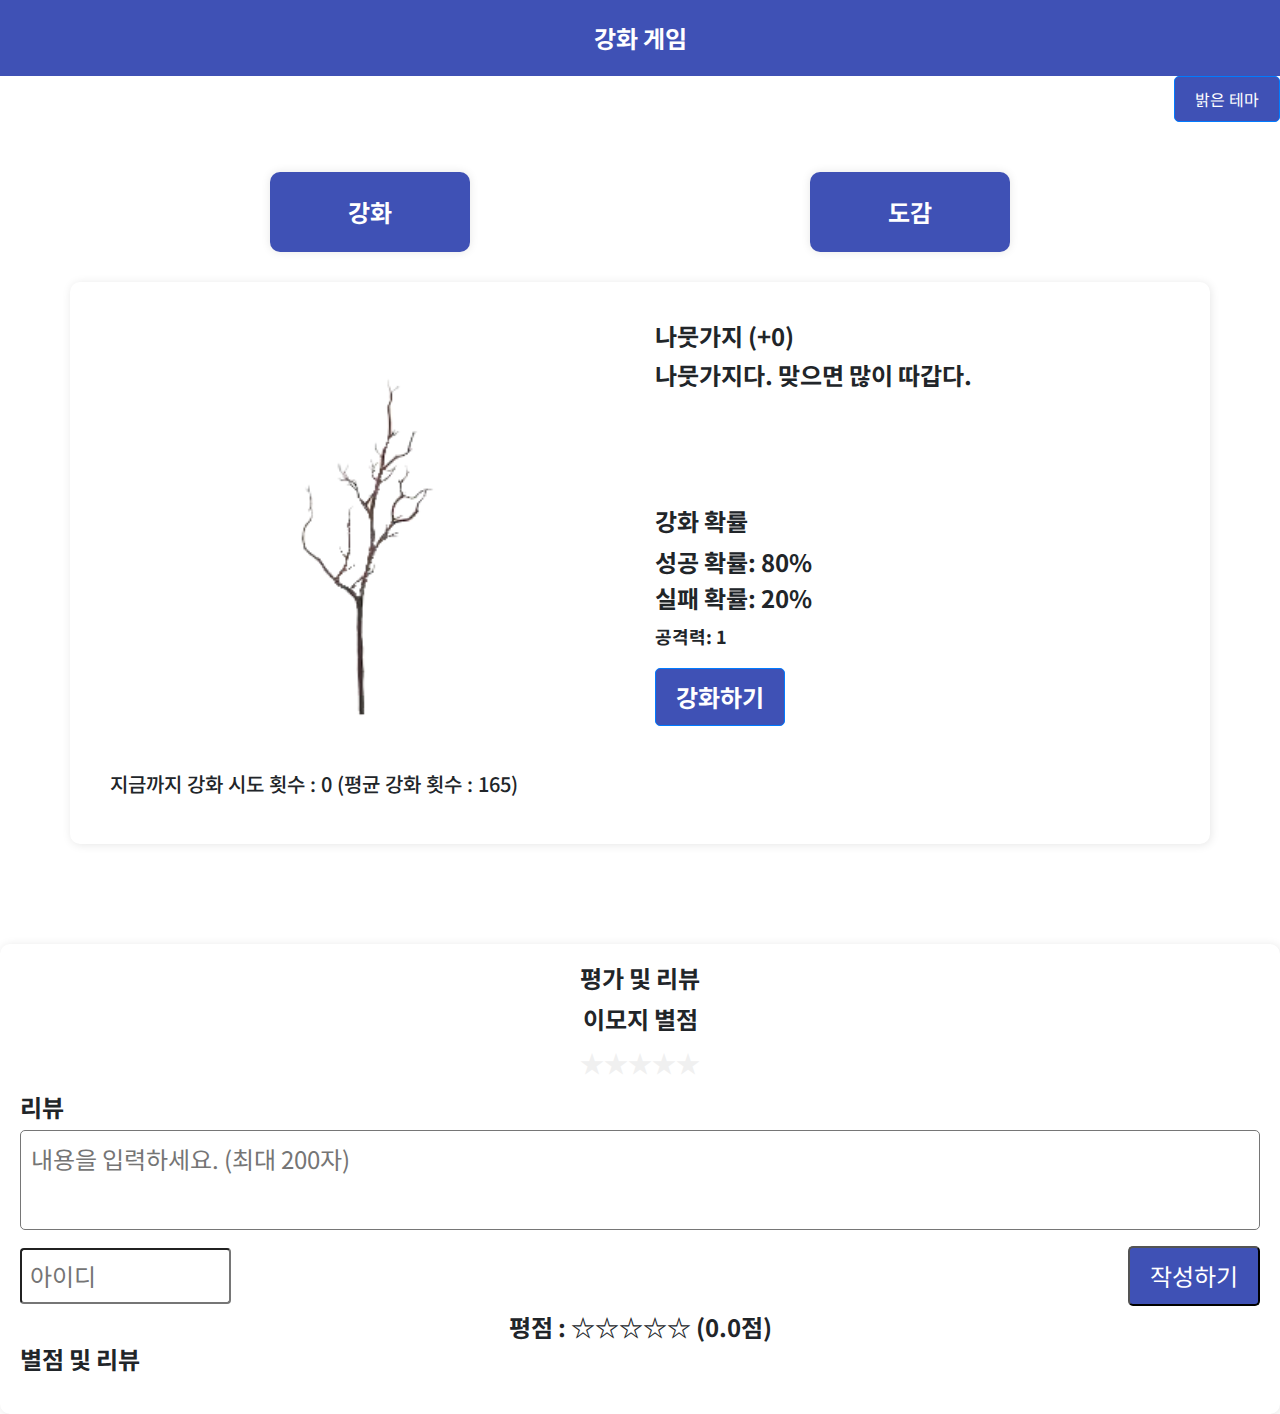
==== index.html @ 49aea317 "Reapply "머지?"" ====
<!DOCTYPE html>
<html lang="en">

<head>
    <meta charset="UTF-8">
    <meta name="viewport" content="width=device-width, initial-scale=1.0">
    <title>강화 아이템 정보</title>
    <link rel="stylesheet" href="https://stackpath.bootstrapcdn.com/bootstrap/4.5.2/css/bootstrap.min.css">
    <link rel="preconnect" href="https://fonts.googleapis.com">
    <link rel="preconnect" href="https://fonts.gstatic.com" crossorigin>
    <link
        href="https://fonts.googleapis.com/css2?family=Black+Han+Sans&family=Nanum+Gothic+Coding&family=Noto+Sans+KR:wght@100..900&display=swap"
        rel="stylesheet">
    <style>
        #clubEnhance {
            visibility: hidden;
        }

        .description-container {
            height: 150px;
            /* 원하는 높이로 설정 */
            overflow: hidden;
            /* 내용이 넘칠 경우 숨김 */
        }

        .item-container {
            height: 35px
        }
    </style>
    <link rel="stylesheet" href="style.css" id="styleSheetLink">
</head>

<body>
    <div class="header">강화 게임</div>
    <div class="button-container d-flex justify-content-between align-items-center">
        <div> <!-- 왼쪽에 공간을 만들기 위한 빈 div -->
            <!-- 여기에 내용을 추가할 수 있습니다 -->
        </div>
        <button class="btn btn-primary" type="button" onclick="toggleStyle()" id="changeStyleButton">밝은 테마</button>
        <!-- 버튼 이동 -->
    </div>
    <div class="nav">
        <a href="#" id="GG" onclick="goToEnhancePage()">강화</a>
        <a href="#" id="clubEnhance" onclick="goToClubEnhancePage()">몽둥이 강화</a> <!-- 새로운 버튼 추가 -->
        <a href="#" id="DD" onclick="goToDexPage()">도감</a>
    </div>
    <div class="container" id="container" style="display: block;">
        <div class="row">
            <div class="col-md-6">
                <img src="sword.png" alt="강화 아이템" class="item-image" id="itemImage">
            </div>
            <div class="col-md-6">
                <div class="item-container">
                    <h1 class="item-title" id="itemName">나뭇가지<span id="enhanceLevel">&nbsp;(+0)</span></h1>
                </div>
                <div class="description-container">
                    <p class="item-description">
                        나뭇가지다. 맞으면 많이 따갑다.
                    </p>
                </div>
                <h2 id="enchanceRate">강화 확률</h2>
                <p>
                    <span id="successRate">성공 확률: 80%</span><br>
                    <span id="failureRate">실패 확률: 20%</span><br>
                    <span id="attackPower">공격력: 1</span>
                </p>

                <button class="btn btn-primary" type="button" onclick="enhance()" id="enhanceButton">강화하기</button>
                <span id="successCount" class="enhancement-count"></span>


            </div>
        </div>
        <div class="attempts-container">
            <h5>지금까지 강화 시도 횟수 : <span id="attemptsCount">0</span><span>&nbsp;(평균 강화 횟수 : 165)</span></h5>
        </div>
    </div>
    <div id="clubEnhancePage" class="container" style="display: none;">
        <div class="row">
            <div class="col-md-6">
                <img src="club.png" alt="몽둥이 강화 아이템" class="item-image" id="clubItemImage">
            </div>
            <div class="col-md-6">
                <h1 class="item-title" id="clubItemName">몽둥이<span id="clubEnhanceLevel">&nbsp;(+0)</span></h1>
                <p class="item-description" id="item-description">
                    야구방망이로 쓰다가 부러질 것 같다, 하지만 강화 단계가 올라가면 혹시 모른다.
                </p>
                <h2 id="clubEnchanceRate">강화 확률</h2>
                <p>
                    <span id="clubSuccessRate">성공 확률: 90%</span><br>
                    <span id="clubFailureRate">실패 확률: 10%</span><br>
                    <span id="clubAttackPower">공격력: 1</span> <!-- 새로운 공격력 표시 -->
                </p>
                <button class="btn btn-primary" type="button" onclick="clubEnhance()"
                    id="clubEnhanceButton">강화하기</button>
                <button class="btn btn-secondary" type="button" onclick="resetClubEnhance()" id="resetClubEnhanceButton"
                    style="display:none;">재시도</button>
                <span id="clubSuccessCount" class="enhancement-count"></span>
            </div>
        </div>
        <div>
            <h5>최고 기록 : <span id="clubBestRecord">0</span><span>강</span></h5>
        </div>
    </div>

    <div id="dexPageId" class="container">
        <h1>도감 페이지</h1>
        <div class="dex-container">
            <div class="dex-item active" id="dexItem1" onclick="showDexDetails('item1')">
                <img src="sword.png" alt="나뭇가지">
                <h3>나뭇가지</h3>
            </div>
            <div class="dex-item" id="dexItem2" onclick="showDexDetails('item2')">
                <img src="gun.jpg" alt="몽둥이">
                <h3>몽둥이</h3>
            </div>
            <div class="dex-item" id="dexItem3" onclick="showDexDetails('item3')">
                <img src="rocket.png" alt="목검">
                <h3>목검</h3>
            </div>
            <div class="dex-item" id="dexItem4" onclick="showDexDetails('item4')">
                <img src="nuclear.png" alt="검">
                <h3>검</h3>
            </div>
        </div>
        <div id="item1" class="dex-details">
            <h2>나뭇가지</h2>
            <p>나뭇가지다. 맞으면 많이 따갑다.</p>
        </div>
        <div id="item2" class="dex-details">
            <h2>각목</h2>
            <p>강린이 때리기에 너무 적합한 도구.</p>
        </div>
        <div id="item3" class="dex-details">
            <h2>목검</h2>
            <p>검도 해 본 사람은 한 번쯤 휘둘러 본 목검. 잘못 맞으면 죽을 수도 있을 것 같다.</p>
        </div>
        <div id="item4" class="dex-details">
            <h2>검</h2>
            <p>일제시대때 독립운동가들의 머리를 잘랐던 검. 한없이 날카롭다.</p>
        </div>
    </div>

    <div class="footer">
        <h3 align="center">평가 및 리뷰</h3>
        <form name="myform" id="myform" method="post" action="./save">
            <fieldset>
                <legend>이모지 별점</legend>
                <input type="radio" name="rating" value="5" id="rate1"><label for="rate1">★</label>
                <input type="radio" name="rating" value="4" id="rate2"><label for="rate2">★</label>
                <input type="radio" name="rating" value="3" id="rate3"><label for="rate3">★</label>
                <input type="radio" name="rating" value="2" id="rate4"><label for="rate4">★</label>
                <input type="radio" name="rating" value="1" id="rate5"><label for="rate5">★</label>
            </fieldset>
            <!-- 코멘트 입력 폼 -->
            <table class="rating-form-table">
                <tr>
                    <td colspan="2" align="left">
                        리뷰
                        <span id="comment-count"></span>
                    </td>
                </tr>
                <tr>
                    <td colspan="2">
                        <textarea id="comment" placeholder="내용을 입력하세요. (최대 200자)"></textarea>
                    </td>
                </tr>
                <tr>
                    <td align="left">
                        <input type="text" name="name" placeholder="아이디" id="username">
                    </td>
                    <td align="right">
                        <button type="button" onclick="saveRatingAndComment()">작성하기</button>
                    </td>
                </tr>
            </table>
        </form>
        <!-- 별점과 코멘트를 표시할 영역 -->
        <div id="rating-comments">
            <div id="average-rating">평점 : ☆☆☆☆☆ (0.0점)</div>
            <h3>별점 및 리뷰</h3>
            <ul id="comments-list"></ul>
        </div>
    </div>
    <script src="star.js"></script>
    <script src="theme.js"></script>
    <script>
        // 도감 페이지로 이동하는 함수
        function goToDexPage() {
            hideCurrentPage(); // 현재 페이지 숨기기
            hideClubEnhancePage(); // 클럽 강화 페이지 숨기기
            showDexPage(); // 도감 페이지 보이기
        }

        // 강화 페이지로 이동하는 함수
        function goToEnhancePage() {
            hideDexPage(); // 도감 페이지 숨기기
            hideClubEnhancePage(); // 클럽 강화 페이지 숨기기
            showCurrentPage(); // 현재 페이지 보이기
        }

        // 클럽 강화 페이지로 이동하는 함수
        function goToClubEnhancePage() {
            document.getElementById('GG').classList.remove('active'); // GG 버튼 비활성화
            document.getElementById('DD').classList.remove('active'); // DD 버튼 비활성화
            document.getElementById('clubEnhance').classList.add('active'); // 클럽 강화 버튼 활성화
            hideCurrentPage(); // 현재 페이지 숨기기
            hideDexPage(); // 도감 페이지 숨기기
            showClubEnhancePage(); // 클럽 강화 페이지 보이기
        }

        // 현재 페이지 숨기는 함수
        function hideCurrentPage() {
            var currentPage = document.getElementById('container'); // 현재 페이지 요소 가져오기
            currentPage.style.display = 'none'; // 현재 페이지 숨기기
        }

        // 도감 페이지 보이기 함수
        function showDexPage() {
            var dexPage = document.getElementById('dexPageId'); // 도감 페이지 요소 가져오기
            dexPage.style.display = 'block'; // 도감 페이지 보이기
        }

        // 도감 페이지 숨기기 함수
        function hideDexPage() {
            var dexPage = document.getElementById('dexPageId'); // 도감 페이지 요소 가져오기
            dexPage.style.display = 'none'; // 도감 페이지 숨기기
        }

        // 현재 페이지 보이기 함수
        function showCurrentPage() {
            var currentPage = document.getElementById('container'); // 현재 페이지 요소 가져오기
            currentPage.style.display = 'block'; // 현재 페이지 보이기
        }

        // 클럽 강화 페이지 숨기기 함수
        function hideClubEnhancePage() {
            var clubEnhancePage = document.getElementById('clubEnhancePage'); // 클럽 강화 페이지 요소 가져오기
            clubEnhancePage.style.display = 'none'; // 클럽 강화 페이지 숨기기
        }

        // 클럽 강화 페이지 보이기 함수
        function showClubEnhancePage() {
            var clubEnhancePage = document.getElementById('clubEnhancePage'); // 클럽 강화 페이지 요소 가져오기
            clubEnhancePage.style.display = 'block'; // 클럽 강화 페이지 보이기
        }

        // DOMContentLoaded 이벤트가 발생했을 때 실행될 코드
        document.addEventListener("DOMContentLoaded", function () {
            hideClubEnhancePage(); // 클럽 강화 페이지 숨기기
            showCurrentPage(); // 현재 페이지 보이기

            // 도감 페이지의 모든 상세 설명 숨기기
            var details = document.getElementsByClassName('dex-details'); // 모든 상세 설명 요소 가져오기
            for (var i = 0; i < details.length; i++) { // 각 상세 설명 요소에 대해 반복
                details[i].style.display = 'none'; // 상세 설명 숨기기
            }
        });

        // 도감 항목의 상세 정보 보이기 함수
        function showDexDetails(itemId) {
            var details = document.getElementsByClassName('dex-details'); // 모든 상세 정보 요소 가져오기
            for (var i = 0; i < details.length; i++) { // 각 상세 정보 요소에 대해 반복
                details[i].style.display = 'none'; // 상세 정보 숨기기
            }
            var itemDetails = document.getElementById(itemId); // 클릭한 항목의 상세 정보 요소 가져오기
            if (itemDetails) { // 상세 정보 요소가 존재하면
                itemDetails.style.display = 'block'; // 상세 정보 보이기
            }
        }

        // 도감 항목을 활성화하는 함수
        function enableDexItem(itemId) {
            var dexItem = document.getElementById(itemId); // 도감 항목 요소 가져오기
            dexItem.classList.add('active'); // 도감 항목 활성화
        }


        var successCount = 0;
        var successRate = 0.8; // 초기 성공 확률
        var failureRate = 0.2; // 초기 실패 확률
        var enhanceLevel = 0; // 강화 레벨 변수 추가
        var attemptsCount = 0; // 강화 시도 횟수 변수 추가

        function enhance() {
            var random = Math.random(); // 0과 1 사이의 랜덤한 숫자 생성
            var successCountElement = document.getElementById("successCount");
            var successRateElement = document.getElementById("successRate");
            var failureRateElement = document.getElementById("failureRate");
            var enhanceButton = document.getElementById("enhanceButton");
            var enchanceRateElement = document.getElementById("enchanceRate")
            var enhanceLevelElement = document.getElementById("enhanceLevel"); // 강화 레벨 표시 요소 추가
            var attemptsCountElement = document.getElementById("attemptsCount"); // 강화 시도 횟수 표시 요소 추가
            var itemDescriptionElement = document.querySelector(".item-description"); // 아이템 설명 요소
            var attackPowerElement = document.getElementById("attackPower"); // 공격력 표시 요소

            var baseAttackPower;
            var attackIncrement;

            attemptsCount++; // 강화 시도 횟수 증가
            attemptsCountElement.textContent = attemptsCount; // 강화 시도 횟수 표시 업데이트
            if (document.getElementById("itemImage").src.includes("sword.pn")) {
                baseAttackPower = 1;
                attackIncrement = 1;
            } else if (document.getElementById("itemImage").src.includes("gun.pn")) {
                baseAttackPower = 30;
                attackIncrement = 2;
            } else if (document.getElementById("itemImage").src.includes("rocket.pn")) {
                baseAttackPower = 80;
                attackIncrement = 5;
            } else if (document.getElementById("itemImage").src.includes("nuclear.pn")) {
                baseAttackPower = 200;
                attackIncrement = 10;
            }
            if (successCount < 5) {
                if (random < successRate) {
                    // 성공할 때
                    successCount++;
                    enhanceLevel++; // 강화 레벨 증가
                    successCountElement.innerHTML = "<span class='success-text'>&nbsp;성공</span>";
                    enhanceLevelElement.textContent = " (+" + enhanceLevel + ")"; // 강화 레벨 표시 업데이트
                    attackPowerElement.textContent = "공격력: " + (baseAttackPower + enhanceLevel * attackIncrement) + " (+" + (enhanceLevel * attackIncrement) + ")";
                } else {
                    // 실패할 때
                    successCount = 0; // 숫자 초기화
                    enhanceLevel = 0; // 강화 레벨 초기화
                    successCountElement.innerHTML = "<span class='failure-text'>&nbsp;실패</span>";
                    enhanceLevelElement.textContent = " (+" + enhanceLevel + ")"; // 강화 레벨 표시 업데이트
                    attackPowerElement.textContent = "공격력: " + baseAttackPower + " (+" + (enhanceLevel * attackIncrement) + ")";
                }
            } else {
                if (document.getElementById("itemImage").src.includes("sword.png")) { // 나뭇가지가 +5로 강화됐을 때 각목으로 바뀌어서 강화 단계를 다시 초기화
                    document.getElementById("itemImage").src = "gun.png";
                    document.getElementById("itemName").innerHTML = "각목 <span id='enhanceLevel'>(+0)</span>";
                    successRate = 0.7; // 성공 확률 변경
                    failureRate = 0.3; // 실패 확률 변경
                    successRateElement.textContent = "성공 확률: 70%";
                    failureRateElement.textContent = "실패 확률: 30%";
                    successCountElement.innerHTML = "<span class='success-text'>&nbsp;업그레이드 성공!</span>";
                    enhanceLevel = 0; // 강화 레벨 초기화
                    enableDexItem('dexItem2'); // 총 아이템 활성화
                    itemDescriptionElement.textContent = "강린이 때리기에 너무 적합한 도구."; // 아이템 설명 업데이트
                    attackPowerElement.textContent = "공격력: 30 (+" + (enhanceLevel * attackIncrement) + ")"; // 공격력 초기화
                } else if (document.getElementById("itemImage").src.includes("gun.png")) {
                    // 각목이 +5로 강화됐을 때 목검으로 바뀌어서 강화 단계를 다시 초기화
                    document.getElementById("itemImage").src = "rocket.png";
                    document.getElementById("itemName").innerHTML = "목검 <span id='enhanceLevel'>(+0)</span>";
                    successRate = 0.6; // 성공 확률 변경
                    failureRate = 0.4; // 실패 확률 변경
                    successRateElement.textContent = "성공 확률: 60%";
                    failureRateElement.textContent = "실패 확률: 40%";
                    successCountElement.innerHTML = "<span class='success-text'>&nbsp;업그레이드 성공!</span>";
                    enhanceLevel = 0; // 강화 레벨 초기화
                    enableDexItem('dexItem3'); // 로켓 아이템 활성화
                    itemDescriptionElement.textContent = "검도 해 본 사람은 한 번쯤 휘둘러 본 목검. 잘못 맞으면 죽을 수도 있을 것 같다."; // 아이템 설명 업데이트
                    attackPowerElement.textContent = "공격력: 80 (+" + (enhanceLevel * attackIncrement) + ")"; // 공격력 초기화
                } else if (document.getElementById("itemImage").src.includes("rocket.png")) { // 목검이 +5로 강화됐을 때 검으로 바뀌어서 강화 단계를 다시 초기화
                    document.getElementById("itemImage").src = "nuclear.png";
                    document.getElementById("itemName").innerHTML = "검 <span id='enhanceLevel'>(+0)</span>";
                    successRate = 0.5; // 성공 확률 변경
                    failureRate = 0.5; // 실패 확률 변경
                    successRateElement.textContent = "성공 확률: 50%";
                    failureRateElement.textContent = "실패 확률: 50%";
                    successCountElement.innerHTML = "<span class='success-text'>&nbsp;업그레이드 성공!</span>";
                    enhanceLevel = 0; // 강화 레벨 초기화
                    enableDexItem('dexItem4'); // 핵 아이템 활성화
                    itemDescriptionElement.textContent = "일제시대때 독립운동가들의 머리를 잘랐던 검. 한없이 날카롭다."; // 아이템 설명 업데이트
                    attackPowerElement.textContent = "공격력: 200 (+" + (enhanceLevel * attackIncrement) + ")"; // 공격력 초기화
                } else if (document.getElementById("itemImage").src.includes("nuclear.png")) { // 핵=검이 +5로 강화됐을 때 강화하기 버튼 비활성화 및 텍스트 변경
                    document.getElementById("itemImage").src = "balloon.png";
                    document.getElementById("itemName").innerHTML = "";
                    enhanceButton.disabled = true;
                    successCountElement.innerHTML = "<span class='success-text'>&nbsp;축하합니다!</span>";
                    enhanceLevel = 0; // 강화 레벨 초기화
                    itemDescriptionElement.textContent = "'딸깍딸깍', 고생하셨습니다. 운이좋아 금방 끝나셨다면 몽둥이 강화를 해 보시는 건 어떨까요? 운의 한계를 시험 해보세요."; // 아이템 설명 업데이트
                    document.getElementById('clubEnhance').style.visibility = 'visible'; // 몽둥이 강화 버튼 표시
                    // 이 부분을 주석 처리하여 텍스트가 사라지지 않도록 합니다.
                    // successRateElement.textContent = " ";
                    // failureRateElement.textContent = " ";
                    // enchanceRateElement.textContent = " ";
                }
                successCount = 0; // 숫자 초기화
            }
        }
        // 몽둥이 강화 기능
        var clubSuccessCount = 0;
        var clubSuccessRate = 0.9; // 초기 성공 확률
        var clubFailureRate = 0.1; // 초기 실패 확률
        var clubEnhanceLevel = 0; // 강화 레벨 변수 추가
        var clubBestRecord = localStorage.getItem('clubBestRecord') || 0; // 로컬 스토리지에서 최고 기록을 가져옴

        document.getElementById('clubBestRecord').textContent = clubBestRecord;

        function getClubSuccessRate(level) {
            if (level < 4) return 0.9;
            if (level < 9) return 0.85;
            if (level < 14) return 0.8;
            if (level < 19) return 0.75;
            if (level < 24) return 0.7;
            if (level < 29) return 0.65;
            if (level < 34) return 0.6;
            if (level < 39) return 0.55;
            if (level < 44) return 0.5;
            if (level < 49) return 0.45;
            if (level < 54) return 0.4;
            if (level < 59) return 0.4;
            if (level < 64) return 0.35;
            if (level < 69) return 0.3;
            if (level < 74) return 0.25;
            if (level < 79) return 0.2;
            if (level < 84) return 0.15;
            if (level < 89) return 0.1;
            if (level < 94) return 0.05;
            return 0.03;
        }

        function clubEnhance() {
            var random = Math.random(); // 0과 1 사이의 랜덤한 숫자 생성
            var clubSuccessCountElement = document.getElementById("clubSuccessCount");
            var clubSuccessRateElement = document.getElementById("clubSuccessRate");
            var clubFailureRateElement = document.getElementById("clubFailureRate");
            var clubEnhanceButton = document.getElementById("clubEnhanceButton");
            var clubEnhanceLevelElement = document.getElementById("clubEnhanceLevel"); // 강화 레벨 표시 요소 추가
            var resetClubEnhanceButton = document.getElementById("resetClubEnhanceButton"); // 재시도 버튼
            var clubAttackPowerElement = document.getElementById("clubAttackPower"); // 공격력 표시 요소 추가

            clubSuccessRate = getClubSuccessRate(clubEnhanceLevel);
            clubFailureRate = 1 - clubSuccessRate;

            if (random < clubSuccessRate) {
                // 성공할 때
                clubSuccessCount++;
                clubEnhanceLevel++; // 강화 레벨 증가
                clubSuccessCountElement.innerHTML = "<span class='success-text'>&nbsp;성공</span>";
                clubEnhanceLevelElement.textContent = " (+" + clubEnhanceLevel + ")"; // 강화 레벨 표시 업데이트
                clubAttackPowerElement.textContent = "공격력: " + Math.pow(2, clubEnhanceLevel)
                clubSuccessRateElement.textContent = "성공 확률: " + (clubSuccessRate * 100).toFixed(0) + "%";
                clubFailureRateElement.textContent = "실패 확률: " + (clubFailureRate * 100).toFixed(0) + "%";

                // 최고 기록 갱신
                if (clubEnhanceLevel > clubBestRecord) {
                    clubBestRecord = clubEnhanceLevel;
                    localStorage.setItem('clubBestRecord', clubBestRecord); // 로컬 스토리지에 저장
                    document.getElementById('clubBestRecord').textContent = clubBestRecord;
                }
            } else {
                // 실패할 때
                clubSuccessCountElement.innerHTML = "<span class='failure-text'>&nbsp;실패</span>";
                clubEnhanceButton.disabled = true; // 강화하기 버튼 비활성화
                resetClubEnhanceButton.style.display = 'inline-block'; // 재시도 버튼 표시
            }
        }

        function resetClubEnhance() {
            var clubEnhanceButton = document.getElementById("clubEnhanceButton");
            var resetClubEnhanceButton = document.getElementById("resetClubEnhanceButton");
            var clubEnhanceLevelElement = document.getElementById("clubEnhanceLevel");
            var clubSuccessRateElement = document.getElementById("clubSuccessRate");
            var clubFailureRateElement = document.getElementById("clubFailureRate");

            clubEnhanceLevel = 0; // 강화 레벨 초기화
            clubEnhanceLevelElement.textContent = " (+" + clubEnhanceLevel + ")"; // 강화 레벨 표시 업데이트
            clubSuccessRate = getClubSuccessRate(clubEnhanceLevel); // 초기 성공 확률 설정
            clubFailureRate = 1 - clubSuccessRate; // 초기 실패 확률 설정
            clubSuccessRateElement.textContent = "성공 확률: " + (clubSuccessRate * 100).toFixed(0) + "%";
            clubFailureRateElement.textContent = "실패 확률: " + (clubFailureRate * 100).toFixed(0) + "%";

            clubEnhanceButton.disabled = false; // 강화하기 버튼 활성화
            resetClubEnhanceButton.style.display = 'none'; // 재시도 버튼 숨기기
        }


    </script>
</body>

</html>
---- style.css ----
* {
    margin: 0;
    padding: 0;
}

/* 기본 스타일 */
body {
    font-family: "Noto Sans KR", sans-serif;
    font-size: x-large;
    font-weight: bold;
    background-image: url('./mainImg.jpg');
    background-size: 2000px 1500px;
    background-repeat: no-repeat;
    background-position: top;
    background-color: white;
}




/* 공통 텍스트 스타일 */
.header,
.item-title,
#enchanceRate,
#enhanceButton,
#clubEnchanceRate,
#clubEnhanceButton,
#resetClubEnhanceButton, .footer h3 {
    font-family: "Noto Sans KR", sans-serif;
    font-size: x-large;
    font-weight: bold;
}

/* 공통 버튼 스타일 */
button,
.btn-primary,
.btn-secondary,
.rating-form-table button[type="button"],
.delete-comment {
    padding: 10px 20px;
    background-color: #3f51b5 !important;
    color: white;
    cursor: pointer;
    border-radius: 5px;
    transition: none;
}

button:hover,
.btn-primary:hover,
.btn-secondary:hover,
.rating-form-table button[type="button"]:hover,
.delete-comment:hover {
    background-color: rgb(22, 22, 97);
}

.delete-comment:active {
    transform: scale(1);
}


/* 공통 컨테이너 스타일 */
.container,
#dexPageId,
.footer,
.dex-details {
    background-color: #ffffff;
    border-radius: 10px;
    box-shadow: 1px 1px 10px rgba(0, 0, 0, 0.1);
    padding: 40px;
    margin-top: 100px;
}

/* 헤더 스타일 */
.header {
    background-color: #3f51b5;
    color: white;
    padding: 20px;
    text-align: center;
}

/* 네비게이션 스타일 */
.nav {
    display: flex;
    justify-content: center;
    margin-top: 20px;
}

.nav a {
    padding: 10px 20px;
    background-color: #3f51b5;
    color: white;
    text-decoration: none;
    border-radius: 5px;
    margin: 0 10px;
}

.nav a:hover {
    background-color: rgb(22, 22, 97);
    color: white;

}

.nav a:active,
.nav a.active {
    background-color: rgb(22, 22, 97);
    color: white;
}


/* 버튼 스타일 (GG, DD, clubEnhance) */
#GG,
#DD,
#clubEnhance {
    width: 200px;
    height: 80px;
    text-align: center;
    border-radius: 10px;
    box-shadow: 0 0 10px rgba(0, 0, 0, 0.1);
    text-decoration: none;
    line-height: 60px;
    font-size: x-large;
    font-weight: bold;
}

#GG {
    margin: 30px 30px -70px 10px;
}

#DD {
    margin: 30px 10px -70px 30px;
}

#clubEnhance {
    margin: 30px 40px -70px 40px;
}

/* 아이템 이미지 컨테이너 스타일 */
.item-image-container {
    position: relative;
    width: 35%; /* 너비를 약간 더 넓힘 */
    padding-top: 35%; /* 비율을 유지하면서 높이도 조정 */
    overflow: hidden;
    border-radius: 10px;
    background-color: rgb(249, 249, 249);
    margin: 0 auto;
    max-height: calc(100vh - 80px);
}

.item-image {
    width: 350px; /* 너비를 더 넓힘 */
    height: 450px; /* 높이를 더 넓힘 */
    object-fit: contain;
    margin: 0 auto;
    display: block;
}

/* 텍스트 스타일 */
#attackPower{
    font-size: large;
}

#successRate{
    font-size: 24px;
}
#failureRate{
    font-size: 24px;
}

#clubAttackPower{
    font-size: large
}
#clubSuccessRate{
    font-size: 24px;
}
#clubFailureRate {
    font-size: 24px;
}

.pp {
    flex-direction: column;
    margin-left: 430px;
}

.success-text,
.failure-text {
    color: #3f51b5;
}

/* 별점 스타일 */
#myform fieldset {
    display: flex;
    justify-content: center;
    direction: rtl;
    border: 0;
    text-align: center;
}

#myform fieldset legend {
    text-align: center;
}

#myform input[type=radio] {
    display: none;
}

#myform label {
    font-size: 1em;
    color: transparent;
    text-shadow: 0 0 0 #f0f0f0;
}

#myform label:hover,
#myform label:hover~label,
#myform input[type=radio]:checked~label {
    text-shadow: 0 0 0#3f51b5;
}

/* 별표 스타일링 */
.star {
    color:  #3f51b5; /* 별표 색상 설정 */
}

/* 푸터 스타일 */
.footer {
    padding: 20px;
}

#average-rating {
    text-align: center;
}

/* 평가 및 리뷰 스타일 */
.rating-form-table {
    width: 100%;
}

.rating-form-table input[type="text"],
.rating-form-table textarea {
    width: 25%;
    padding: 8px;
    margin: 5px 0;
    border-radius: 4px;
    box-sizing: border-box;
}

.rating-form-table textarea {
    width: 100%;
    padding: 10px;
    border-radius: 5px;
    resize: none;
    height: 100px;
}

.rating-form-table button[type="button"] {
    padding: 10px 20px;
}

#comments-list {
    list-style: none;
    padding: 0;
    margin-top: 20px;
}

#comments-list li {
    padding: 15px;
    margin-bottom: 10px;
    border-radius: 5px;
    background-color: #fff;
    box-shadow: 0 0 10px rgba(0, 0, 0, 0.05);
}

#comments-list li span.comment-name {
    font-weight: bold;
    display: block;
    margin-bottom: 5px;
}

#comments-list li span.comment-time {
    color: #666;
    font-size: 12px;
    display: block;
    margin-bottom: 10px;
}

#comments-list li span.comment-text {
    display: block;
    margin-bottom: 10px;
}

/* 댓글 삭제 버튼 스타일 */
.delete-comment {
    padding: 5px 10px;
}

.delete-comment:hover {
    transform: scale(1.1);
}

/* 도감 페이지 스타일 */
#dexPageId {
    display: none;
}

.dex-container {
    display: flex;
    justify-content: center;
}

.dex-item {
    display: flex;
    flex-direction: column;
    align-items: center;
    padding: 10px;
    margin: 10px;
    width: 200px;
    height: 300px;
    pointer-events: none;
    opacity: 0.5;
    transition: none;
}

.dex-item img {
    width: 100%;
    height: auto;
}

.dex-item h3 {
    margin-top: auto;
    margin-bottom: auto;
}

.dex-item.active {
    pointer-events: auto;
    opacity: 1;
    cursor: pointer;
}

.dex-item.active:hover {
    background-color: #f0f0f0;
    transform: scale(1.05);
}

.dex-details {
    padding: 20px;
    border-radius: 5px;
    margin-top: 20px;
}

.dex-details img {
    max-width: 100%;
    height: auto;
}

/* 코멘트 텍스트 스타일 */
.comment-text {
    display: block;
    margin-top: 5px;
    font-size: 1em;

}

/* 이름과 시간 텍스트 스타일 */
.comment-name-time {
    display: inline;
    color: #555;
    font-size: 0.5em;
    margin-right: 10px;
}

.comment-name {
    font-weight: bold;
}

.comment-time {
    color: #999;
}
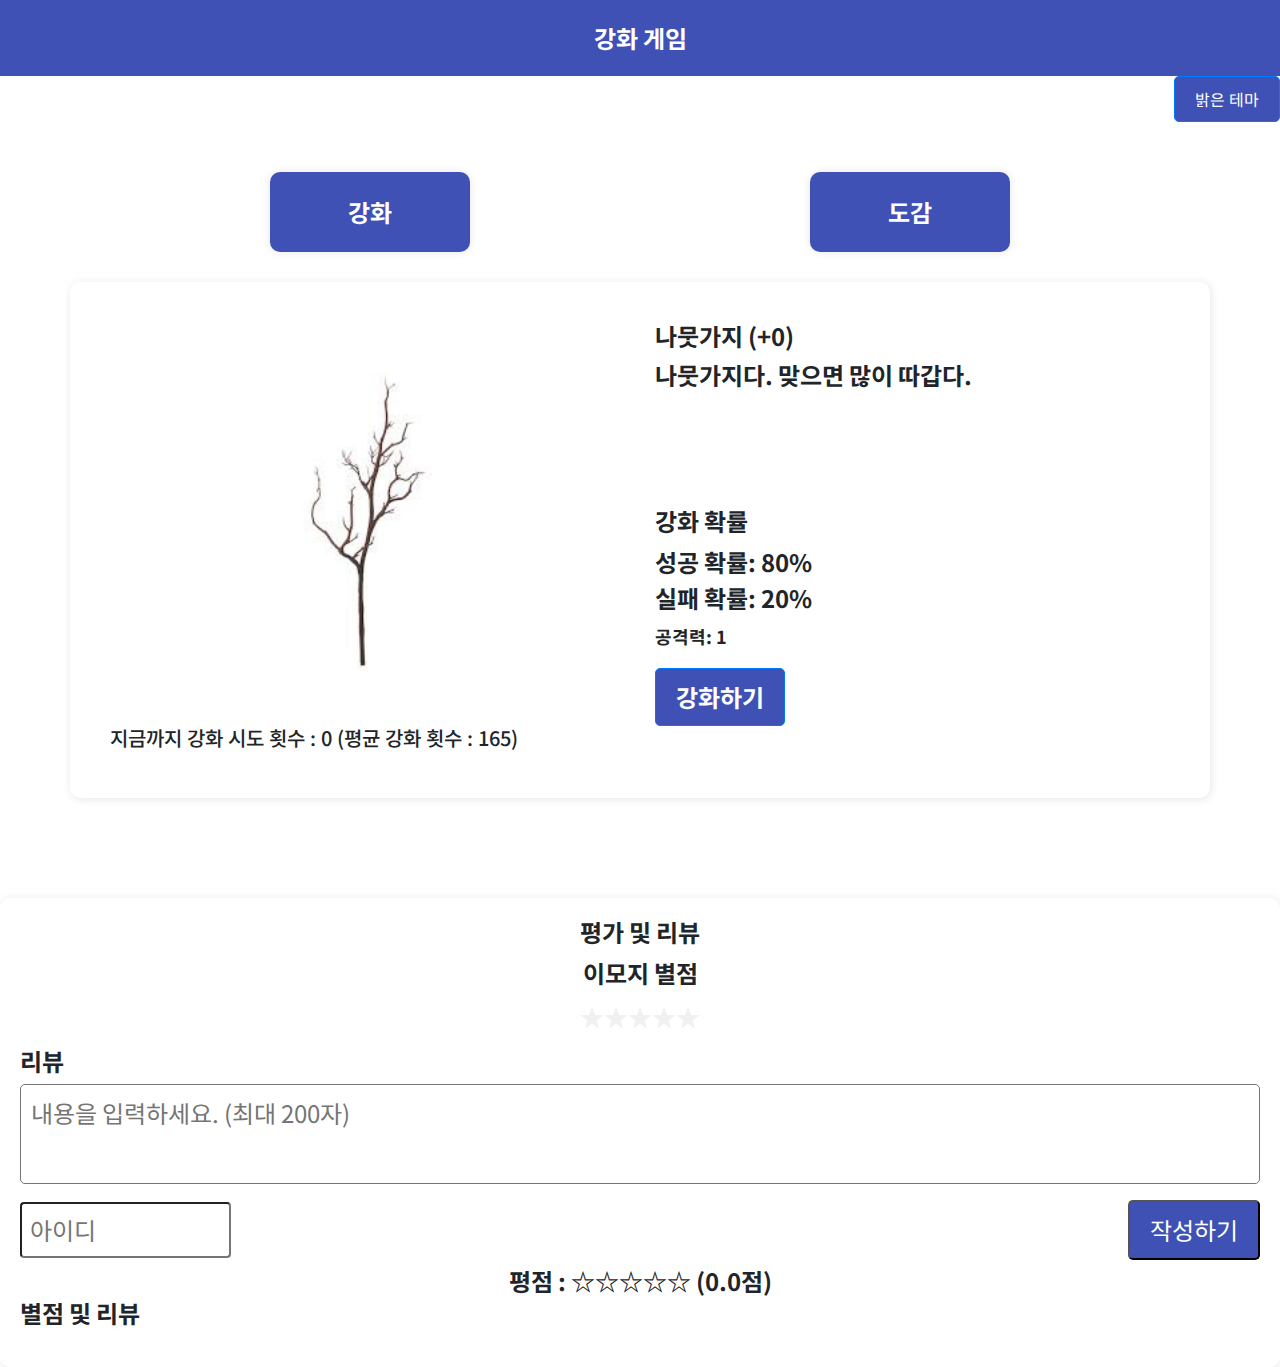
==== commit f4c9702d: "Revert "큰일"" ====
--- a/index.html
+++ b/index.html
@@ -47,7 +47,7 @@
     <div class="container" id="container" style="display: block;">
         <div class="row">
             <div class="col-md-6">
-                <img src="sword.png" alt="강화 아이템" class="item-image" id="itemImage">
+                <img src="sword.jpg" alt="강화 아이템" class="item-image" id="itemImage">
             </div>
             <div class="col-md-6">
                 <div class="item-container">
@@ -78,7 +78,7 @@
     <div id="clubEnhancePage" class="container" style="display: none;">
         <div class="row">
             <div class="col-md-6">
-                <img src="club.png" alt="몽둥이 강화 아이템" class="item-image" id="clubItemImage">
+                <img src="club.jpg" alt="몽둥이 강화 아이템" class="item-image" id="clubItemImage">
             </div>
             <div class="col-md-6">
                 <h1 class="item-title" id="clubItemName">몽둥이<span id="clubEnhanceLevel">&nbsp;(+0)</span></h1>
@@ -107,32 +107,35 @@
         <h1>도감 페이지</h1>
         <div class="dex-container">
             <div class="dex-item active" id="dexItem1" onclick="showDexDetails('item1')">
-                <img src="sword.png" alt="나뭇가지">
+                <img src="sword.jpg" alt="나뭇가지">
                 <h3>나뭇가지</h3>
             </div>
             <div class="dex-item" id="dexItem2" onclick="showDexDetails('item2')">
-                <img src="gun.jpg" alt="몽둥이">
-                <h3>몽둥이</h3>
+                <img src="gun.png" alt="몽둥이">
+                <h3>각목</h3>
             </div>
             <div class="dex-item" id="dexItem3" onclick="showDexDetails('item3')">
-                <img src="rocket.png" alt="목검">
+                <img src="rocket.jpg" alt="목검">
                 <h3>목검</h3>
             </div>
             <div class="dex-item" id="dexItem4" onclick="showDexDetails('item4')">
-                <img src="nuclear.png" alt="검">
+                <img src="nuclear.jpg" alt="검">
                 <h3>검</h3>
             </div>
         </div>
         <div id="item1" class="dex-details">
             <h2>나뭇가지</h2>
+            <img src="image1.png" alt="검">
             <p>나뭇가지다. 맞으면 많이 따갑다.</p>
         </div>
         <div id="item2" class="dex-details">
             <h2>각목</h2>
+            <img src="image2.png" alt="총">
             <p>강린이 때리기에 너무 적합한 도구.</p>
         </div>
         <div id="item3" class="dex-details">
             <h2>목검</h2>
+            <img src="image3.png" alt="로켓">
             <p>검도 해 본 사람은 한 번쯤 휘둘러 본 목검. 잘못 맞으면 죽을 수도 있을 것 같다.</p>
         </div>
         <div id="item4" class="dex-details">
@@ -299,16 +302,16 @@
 
             attemptsCount++; // 강화 시도 횟수 증가
             attemptsCountElement.textContent = attemptsCount; // 강화 시도 횟수 표시 업데이트
-            if (document.getElementById("itemImage").src.includes("sword.pn")) {
+            if (document.getElementById("itemImage").src.includes("sword.jpg")) {
                 baseAttackPower = 1;
                 attackIncrement = 1;
-            } else if (document.getElementById("itemImage").src.includes("gun.pn")) {
+            } else if (document.getElementById("itemImage").src.includes("gun.jpg")) {
                 baseAttackPower = 30;
                 attackIncrement = 2;
-            } else if (document.getElementById("itemImage").src.includes("rocket.pn")) {
+            } else if (document.getElementById("itemImage").src.includes("rocket.jpg")) {
                 baseAttackPower = 80;
                 attackIncrement = 5;
-            } else if (document.getElementById("itemImage").src.includes("nuclear.pn")) {
+            } else if (document.getElementById("itemImage").src.includes("nuclear.jpg")) {
                 baseAttackPower = 200;
                 attackIncrement = 10;
             }
@@ -329,8 +332,8 @@
                     attackPowerElement.textContent = "공격력: " + baseAttackPower + " (+" + (enhanceLevel * attackIncrement) + ")";
                 }
             } else {
-                if (document.getElementById("itemImage").src.includes("sword.png")) { // 나뭇가지가 +5로 강화됐을 때 각목으로 바뀌어서 강화 단계를 다시 초기화
-                    document.getElementById("itemImage").src = "gun.png";
+                if (document.getElementById("itemImage").src.includes("sword.jpg")) { // 나뭇가지가 +5로 강화됐을 때 각목으로 바뀌어서 강화 단계를 다시 초기화
+                    document.getElementById("itemImage").src = "gun.jpg";
                     document.getElementById("itemName").innerHTML = "각목 <span id='enhanceLevel'>(+0)</span>";
                     successRate = 0.7; // 성공 확률 변경
                     failureRate = 0.3; // 실패 확률 변경
@@ -341,9 +344,9 @@
                     enableDexItem('dexItem2'); // 총 아이템 활성화
                     itemDescriptionElement.textContent = "강린이 때리기에 너무 적합한 도구."; // 아이템 설명 업데이트
                     attackPowerElement.textContent = "공격력: 30 (+" + (enhanceLevel * attackIncrement) + ")"; // 공격력 초기화
-                } else if (document.getElementById("itemImage").src.includes("gun.png")) {
+                } else if (document.getElementById("itemImage").src.includes("gun.jpg")) {
                     // 각목이 +5로 강화됐을 때 목검으로 바뀌어서 강화 단계를 다시 초기화
-                    document.getElementById("itemImage").src = "rocket.png";
+                    document.getElementById("itemImage").src = "rocket.jpg";
                     document.getElementById("itemName").innerHTML = "목검 <span id='enhanceLevel'>(+0)</span>";
                     successRate = 0.6; // 성공 확률 변경
                     failureRate = 0.4; // 실패 확률 변경
@@ -354,8 +357,8 @@
                     enableDexItem('dexItem3'); // 로켓 아이템 활성화
                     itemDescriptionElement.textContent = "검도 해 본 사람은 한 번쯤 휘둘러 본 목검. 잘못 맞으면 죽을 수도 있을 것 같다."; // 아이템 설명 업데이트
                     attackPowerElement.textContent = "공격력: 80 (+" + (enhanceLevel * attackIncrement) + ")"; // 공격력 초기화
-                } else if (document.getElementById("itemImage").src.includes("rocket.png")) { // 목검이 +5로 강화됐을 때 검으로 바뀌어서 강화 단계를 다시 초기화
-                    document.getElementById("itemImage").src = "nuclear.png";
+                } else if (document.getElementById("itemImage").src.includes("rocket.jpg")) { // 목검이 +5로 강화됐을 때 검으로 바뀌어서 강화 단계를 다시 초기화
+                    document.getElementById("itemImage").src = "nuclear.jpg";
                     document.getElementById("itemName").innerHTML = "검 <span id='enhanceLevel'>(+0)</span>";
                     successRate = 0.5; // 성공 확률 변경
                     failureRate = 0.5; // 실패 확률 변경
@@ -366,8 +369,8 @@
                     enableDexItem('dexItem4'); // 핵 아이템 활성화
                     itemDescriptionElement.textContent = "일제시대때 독립운동가들의 머리를 잘랐던 검. 한없이 날카롭다."; // 아이템 설명 업데이트
                     attackPowerElement.textContent = "공격력: 200 (+" + (enhanceLevel * attackIncrement) + ")"; // 공격력 초기화
-                } else if (document.getElementById("itemImage").src.includes("nuclear.png")) { // 핵=검이 +5로 강화됐을 때 강화하기 버튼 비활성화 및 텍스트 변경
-                    document.getElementById("itemImage").src = "balloon.png";
+                } else if (document.getElementById("itemImage").src.includes("nuclear.jpg")) { // 핵=검이 +5로 강화됐을 때 강화하기 버튼 비활성화 및 텍스트 변경
+                    document.getElementById("itemImage").src = "balloon.jpg";
                     document.getElementById("itemName").innerHTML = "";
                     enhanceButton.disabled = true;
                     successCountElement.innerHTML = "<span class='success-text'>&nbsp;축하합니다!</span>";
--- a/style.css
+++ b/style.css
@@ -137,8 +137,8 @@
 /* 아이템 이미지 컨테이너 스타일 */
 .item-image-container {
     position: relative;
-    width: 35%; /* 너비를 약간 더 넓힘 */
-    padding-top: 35%; /* 비율을 유지하면서 높이도 조정 */
+    width: 30%;
+    padding-top: 30%;
     overflow: hidden;
     border-radius: 10px;
     background-color: rgb(249, 249, 249);
@@ -147,8 +147,8 @@
 }
 
 .item-image {
-    width: 350px; /* 너비를 더 넓힘 */
-    height: 450px; /* 높이를 더 넓힘 */
+    width: 300px;
+    height: 400px;
     object-fit: contain;
     margin: 0 auto;
     display: block;
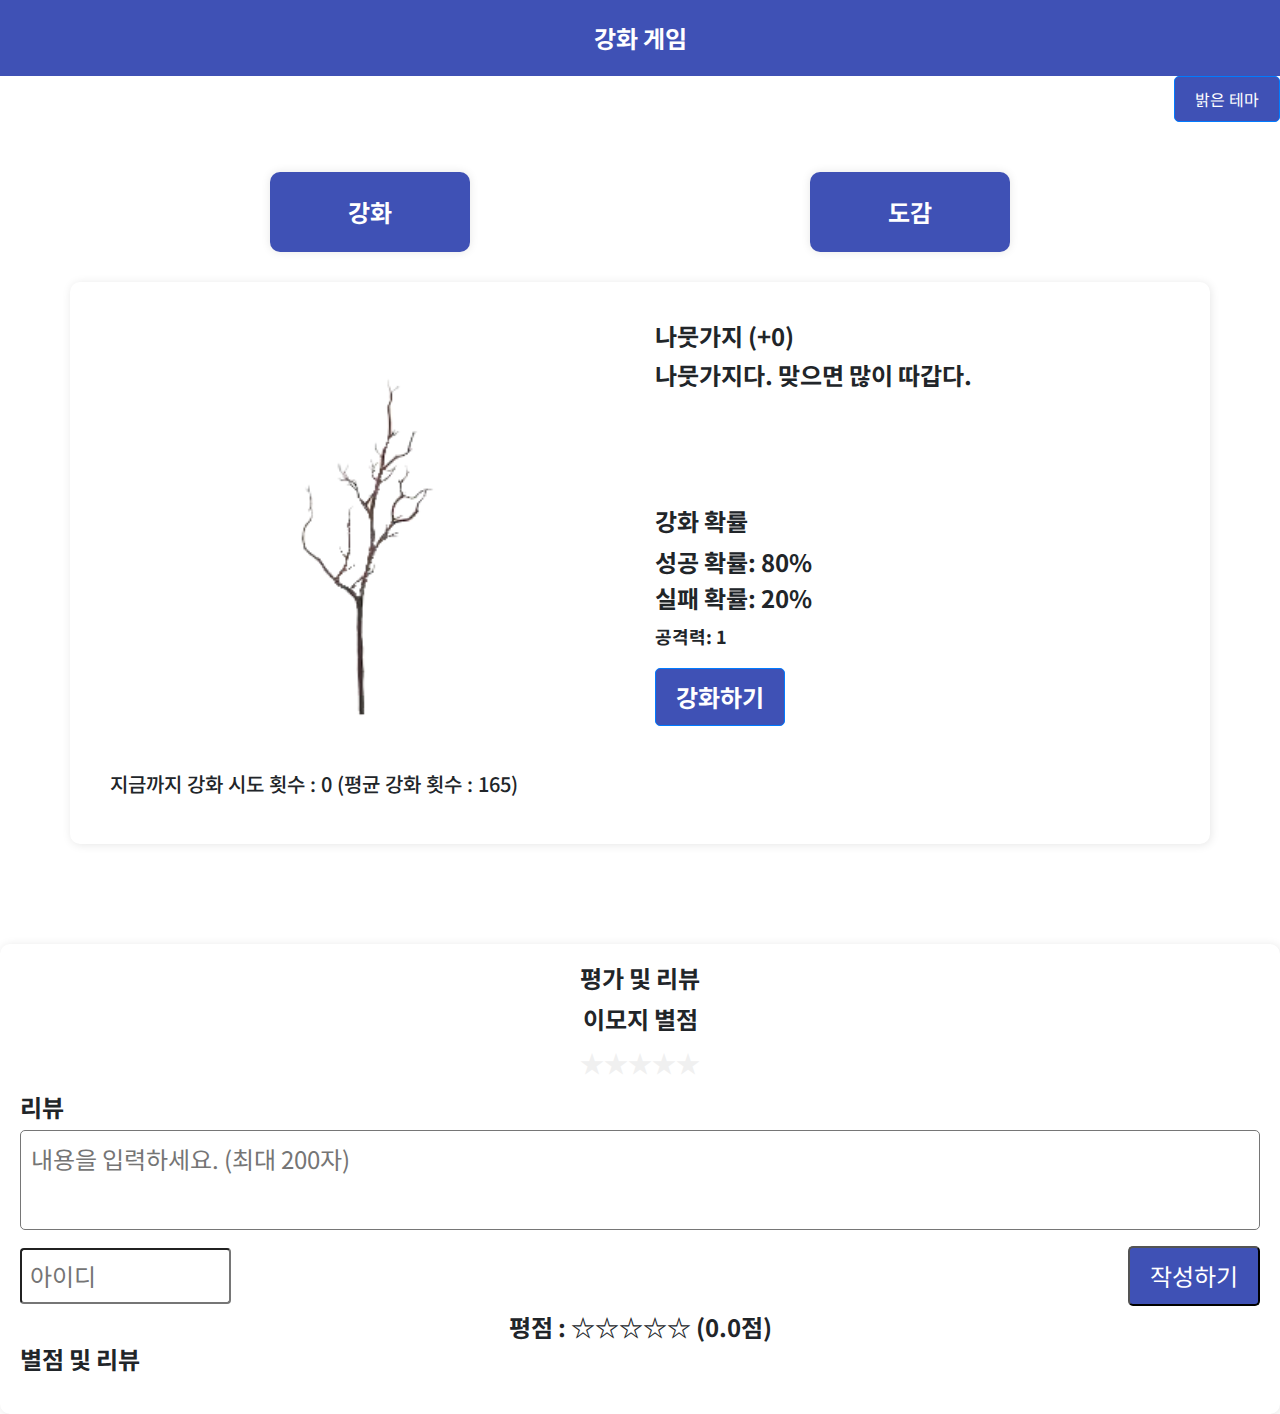
==== commit f03f9bca: "Revert "머지?"" ====
--- a/index.html
+++ b/index.html
@@ -47,7 +47,7 @@
     <div class="container" id="container" style="display: block;">
         <div class="row">
             <div class="col-md-6">
-                <img src="sword.jpg" alt="강화 아이템" class="item-image" id="itemImage">
+                <img src="sword.png" alt="강화 아이템" class="item-image" id="itemImage">
             </div>
             <div class="col-md-6">
                 <div class="item-container">
@@ -78,7 +78,7 @@
     <div id="clubEnhancePage" class="container" style="display: none;">
         <div class="row">
             <div class="col-md-6">
-                <img src="club.jpg" alt="몽둥이 강화 아이템" class="item-image" id="clubItemImage">
+                <img src="club.png" alt="몽둥이 강화 아이템" class="item-image" id="clubItemImage">
             </div>
             <div class="col-md-6">
                 <h1 class="item-title" id="clubItemName">몽둥이<span id="clubEnhanceLevel">&nbsp;(+0)</span></h1>
@@ -107,35 +107,32 @@
         <h1>도감 페이지</h1>
         <div class="dex-container">
             <div class="dex-item active" id="dexItem1" onclick="showDexDetails('item1')">
-                <img src="sword.jpg" alt="나뭇가지">
+                <img src="sword.png" alt="나뭇가지">
                 <h3>나뭇가지</h3>
             </div>
             <div class="dex-item" id="dexItem2" onclick="showDexDetails('item2')">
                 <img src="gun.png" alt="몽둥이">
-                <h3>각목</h3>
+                <h3>몽둥이</h3>
             </div>
             <div class="dex-item" id="dexItem3" onclick="showDexDetails('item3')">
-                <img src="rocket.jpg" alt="목검">
+                <img src="rocket.png" alt="목검">
                 <h3>목검</h3>
             </div>
             <div class="dex-item" id="dexItem4" onclick="showDexDetails('item4')">
-                <img src="nuclear.jpg" alt="검">
+                <img src="nuclear.png" alt="검">
                 <h3>검</h3>
             </div>
         </div>
         <div id="item1" class="dex-details">
             <h2>나뭇가지</h2>
-            <img src="image1.png" alt="검">
             <p>나뭇가지다. 맞으면 많이 따갑다.</p>
         </div>
         <div id="item2" class="dex-details">
             <h2>각목</h2>
-            <img src="image2.png" alt="총">
             <p>강린이 때리기에 너무 적합한 도구.</p>
         </div>
         <div id="item3" class="dex-details">
             <h2>목검</h2>
-            <img src="image3.png" alt="로켓">
             <p>검도 해 본 사람은 한 번쯤 휘둘러 본 목검. 잘못 맞으면 죽을 수도 있을 것 같다.</p>
         </div>
         <div id="item4" class="dex-details">
@@ -302,16 +299,16 @@
 
             attemptsCount++; // 강화 시도 횟수 증가
             attemptsCountElement.textContent = attemptsCount; // 강화 시도 횟수 표시 업데이트
-            if (document.getElementById("itemImage").src.includes("sword.jpg")) {
+            if (document.getElementById("itemImage").src.includes("sword.pn")) {
                 baseAttackPower = 1;
                 attackIncrement = 1;
-            } else if (document.getElementById("itemImage").src.includes("gun.jpg")) {
+            } else if (document.getElementById("itemImage").src.includes("gun.pn")) {
                 baseAttackPower = 30;
                 attackIncrement = 2;
-            } else if (document.getElementById("itemImage").src.includes("rocket.jpg")) {
+            } else if (document.getElementById("itemImage").src.includes("rocket.pn")) {
                 baseAttackPower = 80;
                 attackIncrement = 5;
-            } else if (document.getElementById("itemImage").src.includes("nuclear.jpg")) {
+            } else if (document.getElementById("itemImage").src.includes("nuclear.pn")) {
                 baseAttackPower = 200;
                 attackIncrement = 10;
             }
@@ -332,8 +329,8 @@
                     attackPowerElement.textContent = "공격력: " + baseAttackPower + " (+" + (enhanceLevel * attackIncrement) + ")";
                 }
             } else {
-                if (document.getElementById("itemImage").src.includes("sword.jpg")) { // 나뭇가지가 +5로 강화됐을 때 각목으로 바뀌어서 강화 단계를 다시 초기화
-                    document.getElementById("itemImage").src = "gun.jpg";
+                if (document.getElementById("itemImage").src.includes("sword.png")) { // 나뭇가지가 +5로 강화됐을 때 각목으로 바뀌어서 강화 단계를 다시 초기화
+                    document.getElementById("itemImage").src = "gun.png";
                     document.getElementById("itemName").innerHTML = "각목 <span id='enhanceLevel'>(+0)</span>";
                     successRate = 0.7; // 성공 확률 변경
                     failureRate = 0.3; // 실패 확률 변경
@@ -344,9 +341,9 @@
                     enableDexItem('dexItem2'); // 총 아이템 활성화
                     itemDescriptionElement.textContent = "강린이 때리기에 너무 적합한 도구."; // 아이템 설명 업데이트
                     attackPowerElement.textContent = "공격력: 30 (+" + (enhanceLevel * attackIncrement) + ")"; // 공격력 초기화
-                } else if (document.getElementById("itemImage").src.includes("gun.jpg")) {
+                } else if (document.getElementById("itemImage").src.includes("gun.png")) {
                     // 각목이 +5로 강화됐을 때 목검으로 바뀌어서 강화 단계를 다시 초기화
-                    document.getElementById("itemImage").src = "rocket.jpg";
+                    document.getElementById("itemImage").src = "rocket.png";
                     document.getElementById("itemName").innerHTML = "목검 <span id='enhanceLevel'>(+0)</span>";
                     successRate = 0.6; // 성공 확률 변경
                     failureRate = 0.4; // 실패 확률 변경
@@ -357,8 +354,8 @@
                     enableDexItem('dexItem3'); // 로켓 아이템 활성화
                     itemDescriptionElement.textContent = "검도 해 본 사람은 한 번쯤 휘둘러 본 목검. 잘못 맞으면 죽을 수도 있을 것 같다."; // 아이템 설명 업데이트
                     attackPowerElement.textContent = "공격력: 80 (+" + (enhanceLevel * attackIncrement) + ")"; // 공격력 초기화
-                } else if (document.getElementById("itemImage").src.includes("rocket.jpg")) { // 목검이 +5로 강화됐을 때 검으로 바뀌어서 강화 단계를 다시 초기화
-                    document.getElementById("itemImage").src = "nuclear.jpg";
+                } else if (document.getElementById("itemImage").src.includes("rocket.png")) { // 목검이 +5로 강화됐을 때 검으로 바뀌어서 강화 단계를 다시 초기화
+                    document.getElementById("itemImage").src = "nuclear.png";
                     document.getElementById("itemName").innerHTML = "검 <span id='enhanceLevel'>(+0)</span>";
                     successRate = 0.5; // 성공 확률 변경
                     failureRate = 0.5; // 실패 확률 변경
@@ -369,8 +366,8 @@
                     enableDexItem('dexItem4'); // 핵 아이템 활성화
                     itemDescriptionElement.textContent = "일제시대때 독립운동가들의 머리를 잘랐던 검. 한없이 날카롭다."; // 아이템 설명 업데이트
                     attackPowerElement.textContent = "공격력: 200 (+" + (enhanceLevel * attackIncrement) + ")"; // 공격력 초기화
-                } else if (document.getElementById("itemImage").src.includes("nuclear.jpg")) { // 핵=검이 +5로 강화됐을 때 강화하기 버튼 비활성화 및 텍스트 변경
-                    document.getElementById("itemImage").src = "balloon.jpg";
+                } else if (document.getElementById("itemImage").src.includes("nuclear.png")) { // 핵=검이 +5로 강화됐을 때 강화하기 버튼 비활성화 및 텍스트 변경
+                    document.getElementById("itemImage").src = "balloon.png";
                     document.getElementById("itemName").innerHTML = "";
                     enhanceButton.disabled = true;
                     successCountElement.innerHTML = "<span class='success-text'>&nbsp;축하합니다!</span>";
--- a/style.css
+++ b/style.css
@@ -137,8 +137,8 @@
 /* 아이템 이미지 컨테이너 스타일 */
 .item-image-container {
     position: relative;
-    width: 30%;
-    padding-top: 30%;
+    width: 35%; /* 너비를 약간 더 넓힘 */
+    padding-top: 35%; /* 비율을 유지하면서 높이도 조정 */
     overflow: hidden;
     border-radius: 10px;
     background-color: rgb(249, 249, 249);
@@ -147,8 +147,8 @@
 }
 
 .item-image {
-    width: 300px;
-    height: 400px;
+    width: 350px; /* 너비를 더 넓힘 */
+    height: 450px; /* 높이를 더 넓힘 */
     object-fit: contain;
     margin: 0 auto;
     display: block;
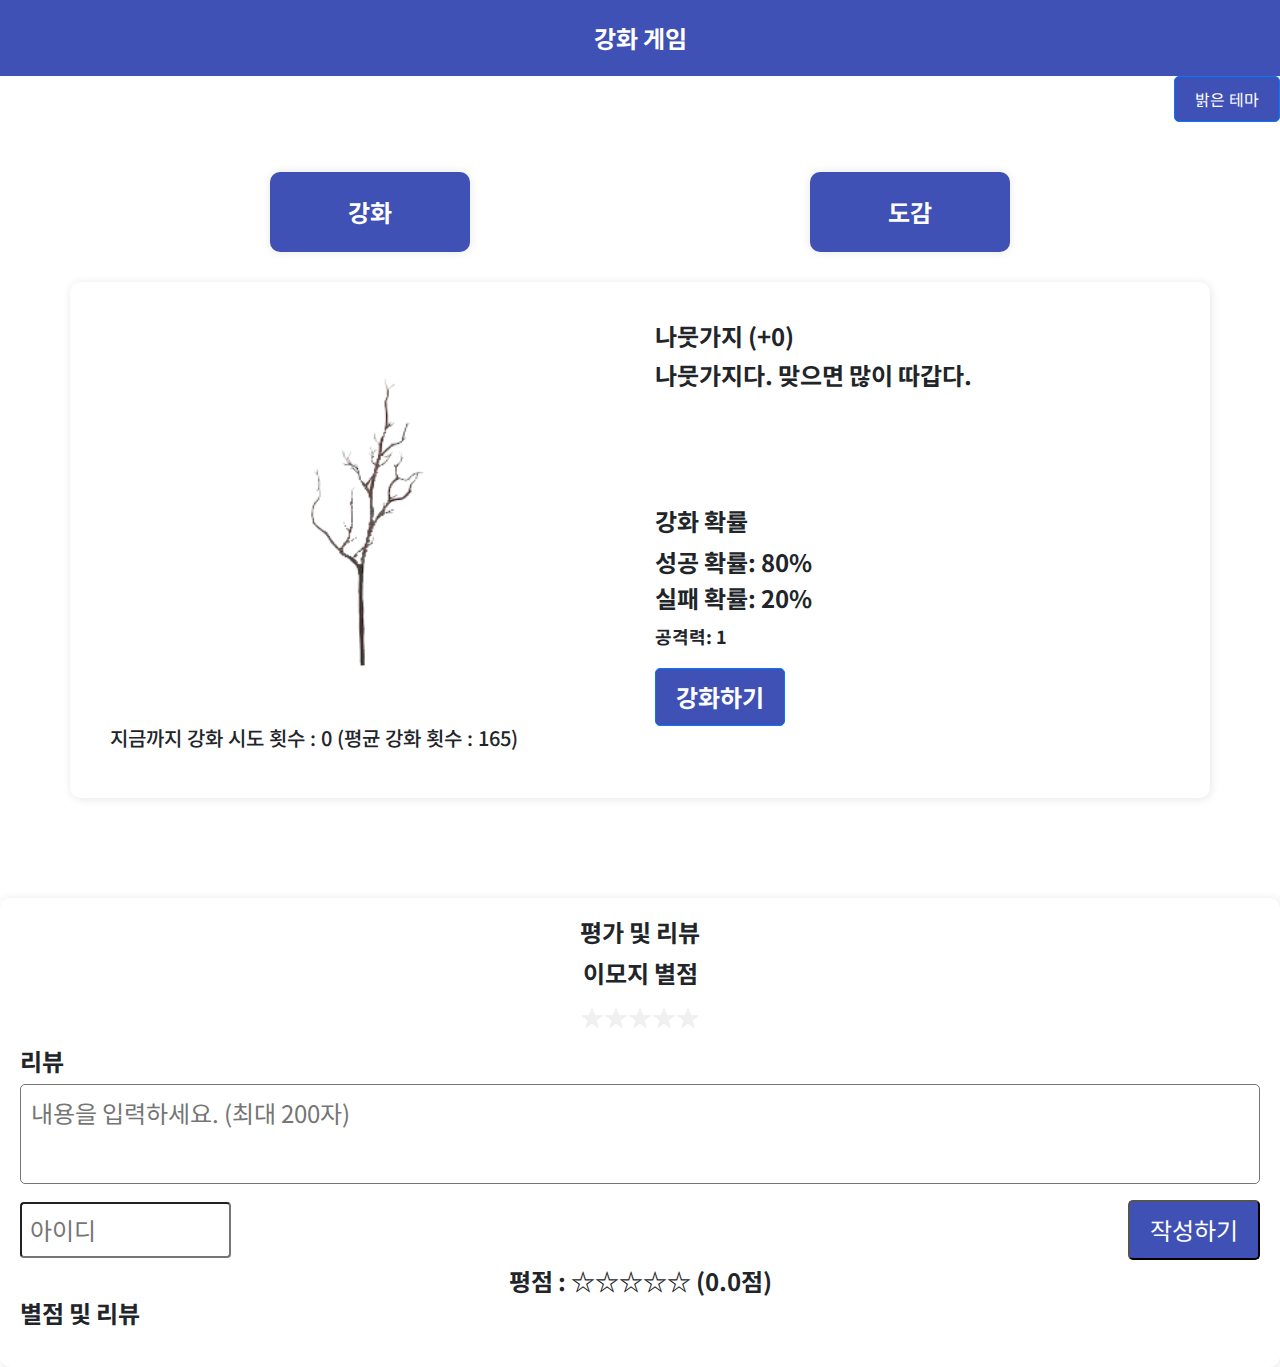
==== commit 05c08c37: "123" ====
--- a/index.html
+++ b/index.html
@@ -137,7 +137,7 @@
         </div>
         <div id="item4" class="dex-details">
             <h2>검</h2>
-            <p>일제시대때 독립운동가들의 머리를 잘랐던 검. 한없이 날카롭다.</p>
+            <p>한 없이 예리해 무엇이든 베어버릴 수 있는 검. 무게가 상당해 실력자가 아니면 들어올리기조차 버거워 보인다.</p>
         </div>
     </div>
 
@@ -299,16 +299,16 @@
 
             attemptsCount++; // 강화 시도 횟수 증가
             attemptsCountElement.textContent = attemptsCount; // 강화 시도 횟수 표시 업데이트
-            if (document.getElementById("itemImage").src.includes("sword.pn")) {
+            if (document.getElementById("itemImage").src.includes("sword.png")) {
                 baseAttackPower = 1;
                 attackIncrement = 1;
-            } else if (document.getElementById("itemImage").src.includes("gun.pn")) {
+            } else if (document.getElementById("itemImage").src.includes("gun.png")) {
                 baseAttackPower = 30;
                 attackIncrement = 2;
-            } else if (document.getElementById("itemImage").src.includes("rocket.pn")) {
+            } else if (document.getElementById("itemImage").src.includes("rocket.png")) {
                 baseAttackPower = 80;
                 attackIncrement = 5;
-            } else if (document.getElementById("itemImage").src.includes("nuclear.pn")) {
+            } else if (document.getElementById("itemImage").src.includes("nuclear.png")) {
                 baseAttackPower = 200;
                 attackIncrement = 10;
             }
@@ -364,7 +364,7 @@
                     successCountElement.innerHTML = "<span class='success-text'>&nbsp;업그레이드 성공!</span>";
                     enhanceLevel = 0; // 강화 레벨 초기화
                     enableDexItem('dexItem4'); // 핵 아이템 활성화
-                    itemDescriptionElement.textContent = "일제시대때 독립운동가들의 머리를 잘랐던 검. 한없이 날카롭다."; // 아이템 설명 업데이트
+                    itemDescriptionElement.textContent = "한 없이 예리해 무엇이든 베어버릴 수 있는 검. 무게가 상당해 실력자가 아니면 들어올리기조차 버거워 보인다."; // 아이템 설명 업데이트
                     attackPowerElement.textContent = "공격력: 200 (+" + (enhanceLevel * attackIncrement) + ")"; // 공격력 초기화
                 } else if (document.getElementById("itemImage").src.includes("nuclear.png")) { // 핵=검이 +5로 강화됐을 때 강화하기 버튼 비활성화 및 텍스트 변경
                     document.getElementById("itemImage").src = "balloon.png";
--- a/style.css
+++ b/style.css
@@ -137,8 +137,8 @@
 /* 아이템 이미지 컨테이너 스타일 */
 .item-image-container {
     position: relative;
-    width: 35%; /* 너비를 약간 더 넓힘 */
-    padding-top: 35%; /* 비율을 유지하면서 높이도 조정 */
+    width: 30%;
+    padding-top: 30%;
     overflow: hidden;
     border-radius: 10px;
     background-color: rgb(249, 249, 249);
@@ -147,8 +147,8 @@
 }
 
 .item-image {
-    width: 350px; /* 너비를 더 넓힘 */
-    height: 450px; /* 높이를 더 넓힘 */
+    width: 300px;
+    height: 400px;
     object-fit: contain;
     margin: 0 auto;
     display: block;
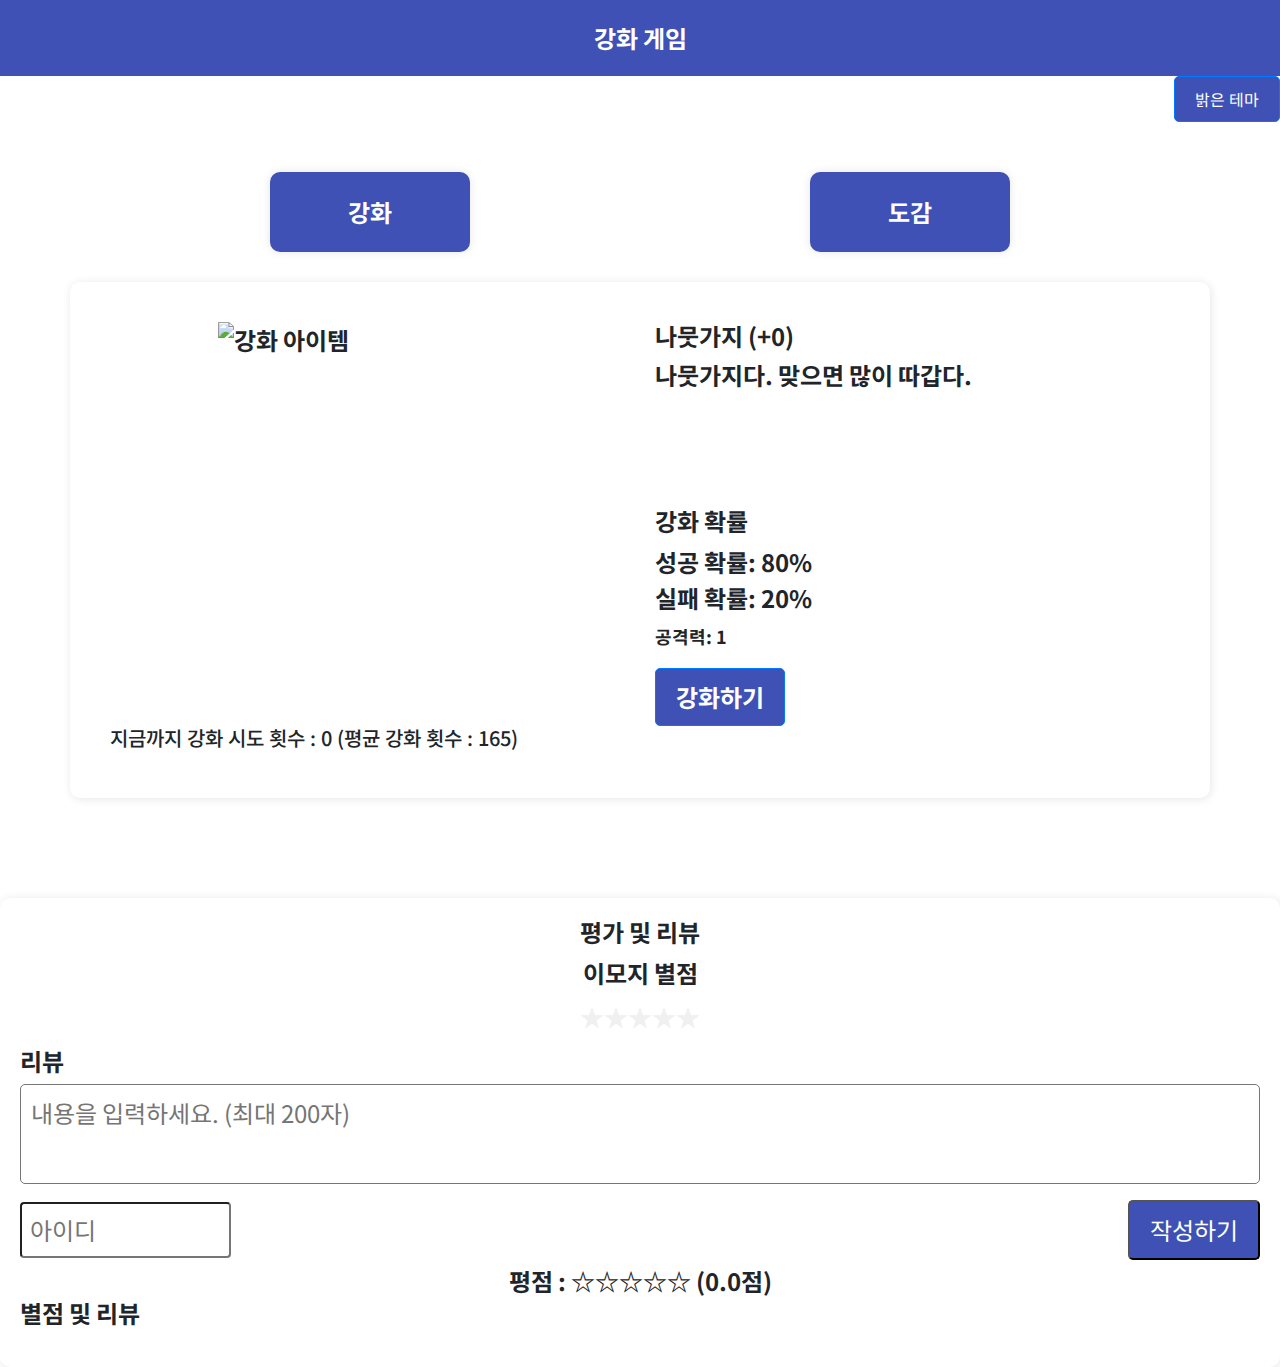
==== commit e87ce63c: "123" ====
--- a/index.html
+++ b/index.html
@@ -47,7 +47,7 @@
     <div class="container" id="container" style="display: block;">
         <div class="row">
             <div class="col-md-6">
-                <img src="sword.png" alt="강화 아이템" class="item-image" id="itemImage">
+                <img src="sword.jpg" alt="강화 아이템" class="item-image" id="itemImage">
             </div>
             <div class="col-md-6">
                 <div class="item-container">
@@ -78,7 +78,7 @@
     <div id="clubEnhancePage" class="container" style="display: none;">
         <div class="row">
             <div class="col-md-6">
-                <img src="club.png" alt="몽둥이 강화 아이템" class="item-image" id="clubItemImage">
+                <img src="club.jpg" alt="몽둥이 강화 아이템" class="item-image" id="clubItemImage">
             </div>
             <div class="col-md-6">
                 <h1 class="item-title" id="clubItemName">몽둥이<span id="clubEnhanceLevel">&nbsp;(+0)</span></h1>
@@ -107,36 +107,40 @@
         <h1>도감 페이지</h1>
         <div class="dex-container">
             <div class="dex-item active" id="dexItem1" onclick="showDexDetails('item1')">
-                <img src="sword.png" alt="나뭇가지">
+                <img src="sword.jpg" alt="나뭇가지">
                 <h3>나뭇가지</h3>
             </div>
             <div class="dex-item" id="dexItem2" onclick="showDexDetails('item2')">
-                <img src="gun.png" alt="몽둥이">
+                <img src="gun.jpg" alt="몽둥이">
                 <h3>몽둥이</h3>
             </div>
             <div class="dex-item" id="dexItem3" onclick="showDexDetails('item3')">
-                <img src="rocket.png" alt="목검">
+                <img src="rocket.jpg" alt="목검">
                 <h3>목검</h3>
             </div>
             <div class="dex-item" id="dexItem4" onclick="showDexDetails('item4')">
-                <img src="nuclear.png" alt="검">
+                <img src="nuclear.jpg" alt="검">
                 <h3>검</h3>
             </div>
         </div>
         <div id="item1" class="dex-details">
             <h2>나뭇가지</h2>
+            <img src="image1.png" alt="검">
             <p>나뭇가지다. 맞으면 많이 따갑다.</p>
         </div>
         <div id="item2" class="dex-details">
             <h2>각목</h2>
+            <img src="image2.png" alt="총">
             <p>강린이 때리기에 너무 적합한 도구.</p>
         </div>
         <div id="item3" class="dex-details">
             <h2>목검</h2>
+            <img src="image3.png" alt="로켓">
             <p>검도 해 본 사람은 한 번쯤 휘둘러 본 목검. 잘못 맞으면 죽을 수도 있을 것 같다.</p>
         </div>
         <div id="item4" class="dex-details">
             <h2>검</h2>
+            <img src="image4.png" alt="핵">
             <p>한 없이 예리해 무엇이든 베어버릴 수 있는 검. 무게가 상당해 실력자가 아니면 들어올리기조차 버거워 보인다.</p>
         </div>
     </div>
@@ -299,16 +303,16 @@
 
             attemptsCount++; // 강화 시도 횟수 증가
             attemptsCountElement.textContent = attemptsCount; // 강화 시도 횟수 표시 업데이트
-            if (document.getElementById("itemImage").src.includes("sword.png")) {
+            if (document.getElementById("itemImage").src.includes("sword.jpg")) {
                 baseAttackPower = 1;
                 attackIncrement = 1;
-            } else if (document.getElementById("itemImage").src.includes("gun.png")) {
+            } else if (document.getElementById("itemImage").src.includes("gun.jpg")) {
                 baseAttackPower = 30;
                 attackIncrement = 2;
-            } else if (document.getElementById("itemImage").src.includes("rocket.png")) {
+            } else if (document.getElementById("itemImage").src.includes("rocket.jpg")) {
                 baseAttackPower = 80;
                 attackIncrement = 5;
-            } else if (document.getElementById("itemImage").src.includes("nuclear.png")) {
+            } else if (document.getElementById("itemImage").src.includes("nuclear.jpg")) {
                 baseAttackPower = 200;
                 attackIncrement = 10;
             }
@@ -329,8 +333,8 @@
                     attackPowerElement.textContent = "공격력: " + baseAttackPower + " (+" + (enhanceLevel * attackIncrement) + ")";
                 }
             } else {
-                if (document.getElementById("itemImage").src.includes("sword.png")) { // 나뭇가지가 +5로 강화됐을 때 각목으로 바뀌어서 강화 단계를 다시 초기화
-                    document.getElementById("itemImage").src = "gun.png";
+                if (document.getElementById("itemImage").src.includes("sword.jpg")) { // 나뭇가지가 +5로 강화됐을 때 각목으로 바뀌어서 강화 단계를 다시 초기화
+                    document.getElementById("itemImage").src = "gun.jpg";
                     document.getElementById("itemName").innerHTML = "각목 <span id='enhanceLevel'>(+0)</span>";
                     successRate = 0.7; // 성공 확률 변경
                     failureRate = 0.3; // 실패 확률 변경
@@ -341,9 +345,9 @@
                     enableDexItem('dexItem2'); // 총 아이템 활성화
                     itemDescriptionElement.textContent = "강린이 때리기에 너무 적합한 도구."; // 아이템 설명 업데이트
                     attackPowerElement.textContent = "공격력: 30 (+" + (enhanceLevel * attackIncrement) + ")"; // 공격력 초기화
-                } else if (document.getElementById("itemImage").src.includes("gun.png")) {
+                } else if (document.getElementById("itemImage").src.includes("gun.jpg")) {
                     // 각목이 +5로 강화됐을 때 목검으로 바뀌어서 강화 단계를 다시 초기화
-                    document.getElementById("itemImage").src = "rocket.png";
+                    document.getElementById("itemImage").src = "rocket.jpg";
                     document.getElementById("itemName").innerHTML = "목검 <span id='enhanceLevel'>(+0)</span>";
                     successRate = 0.6; // 성공 확률 변경
                     failureRate = 0.4; // 실패 확률 변경
@@ -354,8 +358,8 @@
                     enableDexItem('dexItem3'); // 로켓 아이템 활성화
                     itemDescriptionElement.textContent = "검도 해 본 사람은 한 번쯤 휘둘러 본 목검. 잘못 맞으면 죽을 수도 있을 것 같다."; // 아이템 설명 업데이트
                     attackPowerElement.textContent = "공격력: 80 (+" + (enhanceLevel * attackIncrement) + ")"; // 공격력 초기화
-                } else if (document.getElementById("itemImage").src.includes("rocket.png")) { // 목검이 +5로 강화됐을 때 검으로 바뀌어서 강화 단계를 다시 초기화
-                    document.getElementById("itemImage").src = "nuclear.png";
+                } else if (document.getElementById("itemImage").src.includes("rocket.jpg")) { // 목검이 +5로 강화됐을 때 검으로 바뀌어서 강화 단계를 다시 초기화
+                    document.getElementById("itemImage").src = "nuclear.jpg";
                     document.getElementById("itemName").innerHTML = "검 <span id='enhanceLevel'>(+0)</span>";
                     successRate = 0.5; // 성공 확률 변경
                     failureRate = 0.5; // 실패 확률 변경
@@ -366,8 +370,8 @@
                     enableDexItem('dexItem4'); // 핵 아이템 활성화
                     itemDescriptionElement.textContent = "한 없이 예리해 무엇이든 베어버릴 수 있는 검. 무게가 상당해 실력자가 아니면 들어올리기조차 버거워 보인다."; // 아이템 설명 업데이트
                     attackPowerElement.textContent = "공격력: 200 (+" + (enhanceLevel * attackIncrement) + ")"; // 공격력 초기화
-                } else if (document.getElementById("itemImage").src.includes("nuclear.png")) { // 핵=검이 +5로 강화됐을 때 강화하기 버튼 비활성화 및 텍스트 변경
-                    document.getElementById("itemImage").src = "balloon.png";
+                } else if (document.getElementById("itemImage").src.includes("nuclear.jpg")) { // 핵=검이 +5로 강화됐을 때 강화하기 버튼 비활성화 및 텍스트 변경
+                    document.getElementById("itemImage").src = "balloon.jpg";
                     document.getElementById("itemName").innerHTML = "";
                     enhanceButton.disabled = true;
                     successCountElement.innerHTML = "<span class='success-text'>&nbsp;축하합니다!</span>";
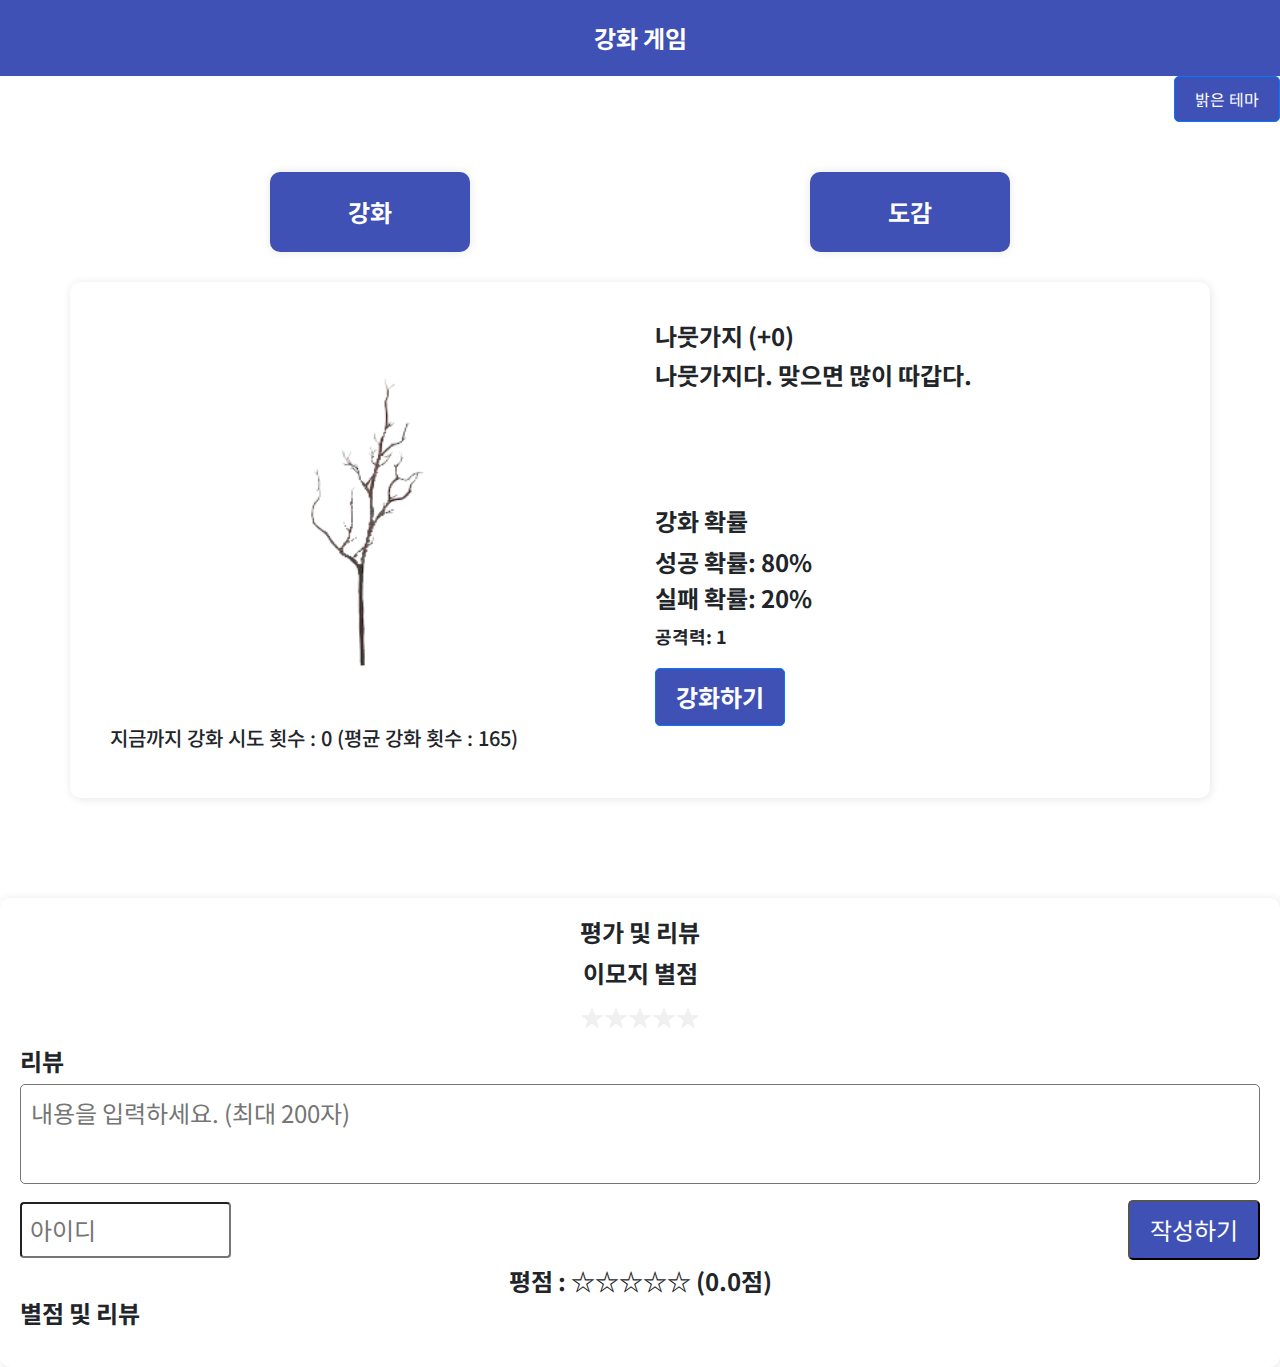
==== commit 0838c529: "1234" ====
--- a/index.html
+++ b/index.html
@@ -47,7 +47,7 @@
     <div class="container" id="container" style="display: block;">
         <div class="row">
             <div class="col-md-6">
-                <img src="sword.jpg" alt="강화 아이템" class="item-image" id="itemImage">
+                <img src="sword.png" alt="강화 아이템" class="item-image" id="itemImage">
             </div>
             <div class="col-md-6">
                 <div class="item-container">
@@ -78,7 +78,7 @@
     <div id="clubEnhancePage" class="container" style="display: none;">
         <div class="row">
             <div class="col-md-6">
-                <img src="club.jpg" alt="몽둥이 강화 아이템" class="item-image" id="clubItemImage">
+                <img src="club.png" alt="몽둥이 강화 아이템" class="item-image" id="clubItemImage">
             </div>
             <div class="col-md-6">
                 <h1 class="item-title" id="clubItemName">몽둥이<span id="clubEnhanceLevel">&nbsp;(+0)</span></h1>
@@ -107,19 +107,19 @@
         <h1>도감 페이지</h1>
         <div class="dex-container">
             <div class="dex-item active" id="dexItem1" onclick="showDexDetails('item1')">
-                <img src="sword.jpg" alt="나뭇가지">
+                <img src="sword.png" alt="나뭇가지">
                 <h3>나뭇가지</h3>
             </div>
             <div class="dex-item" id="dexItem2" onclick="showDexDetails('item2')">
-                <img src="gun.jpg" alt="몽둥이">
+                <img src="gun.png" alt="몽둥이">
                 <h3>몽둥이</h3>
             </div>
             <div class="dex-item" id="dexItem3" onclick="showDexDetails('item3')">
-                <img src="rocket.jpg" alt="목검">
+                <img src="rocket.png" alt="목검">
                 <h3>목검</h3>
             </div>
             <div class="dex-item" id="dexItem4" onclick="showDexDetails('item4')">
-                <img src="nuclear.jpg" alt="검">
+                <img src="nuclear.png" alt="검">
                 <h3>검</h3>
             </div>
         </div>
@@ -303,16 +303,16 @@
 
             attemptsCount++; // 강화 시도 횟수 증가
             attemptsCountElement.textContent = attemptsCount; // 강화 시도 횟수 표시 업데이트
-            if (document.getElementById("itemImage").src.includes("sword.jpg")) {
+            if (document.getElementById("itemImage").src.includes("sword.png")) {
                 baseAttackPower = 1;
                 attackIncrement = 1;
-            } else if (document.getElementById("itemImage").src.includes("gun.jpg")) {
+            } else if (document.getElementById("itemImage").src.includes("gun.png")) {
                 baseAttackPower = 30;
                 attackIncrement = 2;
-            } else if (document.getElementById("itemImage").src.includes("rocket.jpg")) {
+            } else if (document.getElementById("itemImage").src.includes("rocket.png")) {
                 baseAttackPower = 80;
                 attackIncrement = 5;
-            } else if (document.getElementById("itemImage").src.includes("nuclear.jpg")) {
+            } else if (document.getElementById("itemImage").src.includes("nuclear.png")) {
                 baseAttackPower = 200;
                 attackIncrement = 10;
             }
@@ -333,8 +333,8 @@
                     attackPowerElement.textContent = "공격력: " + baseAttackPower + " (+" + (enhanceLevel * attackIncrement) + ")";
                 }
             } else {
-                if (document.getElementById("itemImage").src.includes("sword.jpg")) { // 나뭇가지가 +5로 강화됐을 때 각목으로 바뀌어서 강화 단계를 다시 초기화
-                    document.getElementById("itemImage").src = "gun.jpg";
+                if (document.getElementById("itemImage").src.includes("sword.png")) { // 나뭇가지가 +5로 강화됐을 때 각목으로 바뀌어서 강화 단계를 다시 초기화
+                    document.getElementById("itemImage").src = "gun.png";
                     document.getElementById("itemName").innerHTML = "각목 <span id='enhanceLevel'>(+0)</span>";
                     successRate = 0.7; // 성공 확률 변경
                     failureRate = 0.3; // 실패 확률 변경
@@ -345,9 +345,9 @@
                     enableDexItem('dexItem2'); // 총 아이템 활성화
                     itemDescriptionElement.textContent = "강린이 때리기에 너무 적합한 도구."; // 아이템 설명 업데이트
                     attackPowerElement.textContent = "공격력: 30 (+" + (enhanceLevel * attackIncrement) + ")"; // 공격력 초기화
-                } else if (document.getElementById("itemImage").src.includes("gun.jpg")) {
+                } else if (document.getElementById("itemImage").src.includes("gun.png")) {
                     // 각목이 +5로 강화됐을 때 목검으로 바뀌어서 강화 단계를 다시 초기화
-                    document.getElementById("itemImage").src = "rocket.jpg";
+                    document.getElementById("itemImage").src = "rocket.png";
                     document.getElementById("itemName").innerHTML = "목검 <span id='enhanceLevel'>(+0)</span>";
                     successRate = 0.6; // 성공 확률 변경
                     failureRate = 0.4; // 실패 확률 변경
@@ -358,8 +358,8 @@
                     enableDexItem('dexItem3'); // 로켓 아이템 활성화
                     itemDescriptionElement.textContent = "검도 해 본 사람은 한 번쯤 휘둘러 본 목검. 잘못 맞으면 죽을 수도 있을 것 같다."; // 아이템 설명 업데이트
                     attackPowerElement.textContent = "공격력: 80 (+" + (enhanceLevel * attackIncrement) + ")"; // 공격력 초기화
-                } else if (document.getElementById("itemImage").src.includes("rocket.jpg")) { // 목검이 +5로 강화됐을 때 검으로 바뀌어서 강화 단계를 다시 초기화
-                    document.getElementById("itemImage").src = "nuclear.jpg";
+                } else if (document.getElementById("itemImage").src.includes("rocket.png")) { // 목검이 +5로 강화됐을 때 검으로 바뀌어서 강화 단계를 다시 초기화
+                    document.getElementById("itemImage").src = "nuclear.png";
                     document.getElementById("itemName").innerHTML = "검 <span id='enhanceLevel'>(+0)</span>";
                     successRate = 0.5; // 성공 확률 변경
                     failureRate = 0.5; // 실패 확률 변경
@@ -370,8 +370,8 @@
                     enableDexItem('dexItem4'); // 핵 아이템 활성화
                     itemDescriptionElement.textContent = "한 없이 예리해 무엇이든 베어버릴 수 있는 검. 무게가 상당해 실력자가 아니면 들어올리기조차 버거워 보인다."; // 아이템 설명 업데이트
                     attackPowerElement.textContent = "공격력: 200 (+" + (enhanceLevel * attackIncrement) + ")"; // 공격력 초기화
-                } else if (document.getElementById("itemImage").src.includes("nuclear.jpg")) { // 핵=검이 +5로 강화됐을 때 강화하기 버튼 비활성화 및 텍스트 변경
-                    document.getElementById("itemImage").src = "balloon.jpg";
+                } else if (document.getElementById("itemImage").src.includes("nuclear.png")) { // 핵=검이 +5로 강화됐을 때 강화하기 버튼 비활성화 및 텍스트 변경
+                    document.getElementById("itemImage").src = "balloon.png";
                     document.getElementById("itemName").innerHTML = "";
                     enhanceButton.disabled = true;
                     successCountElement.innerHTML = "<span class='success-text'>&nbsp;축하합니다!</span>";
